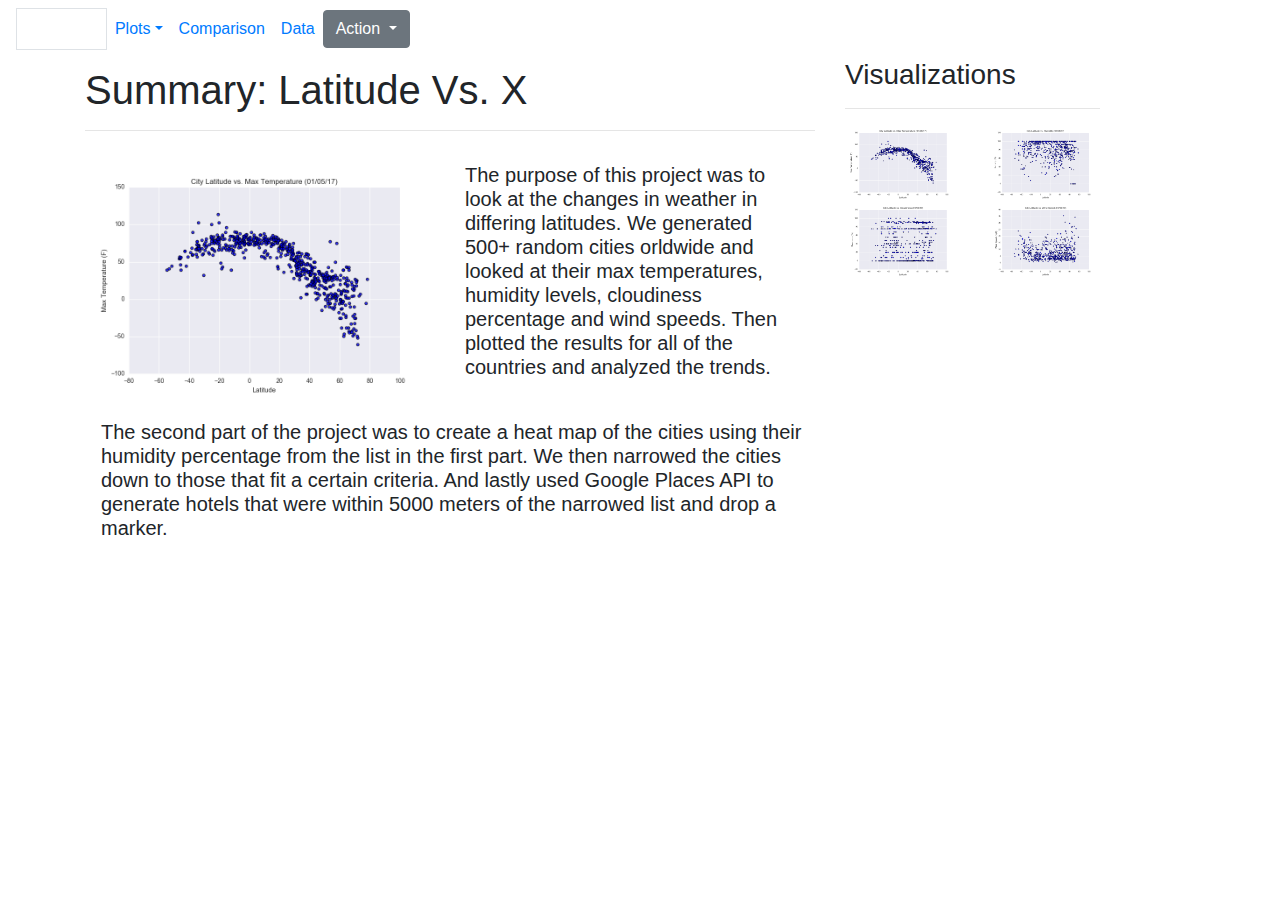
==== index.html @ 05286a6b "Index html file" ====
<!DOCTYPE html>
<html lang="en">



<head>
    <meta charset="UTF-8">
    <title>Web Challenge</title>
    <link rel="stylesheet" href="https://stackpath.bootstrapcdn.com/bootstrap/4.3.1/css/bootstrap.min.css" integrity="sha384-ggOyR0iXCbMQv3Xipma34MD+dH/1fQ784/j6cY/iJTQUOhcWr7x9JvoRxT2MZw1T" crossorigin="anonymous">
    <link rel="stylesheet" href="styles.css">

</head>



<body>

    <nav class="navbar navbar-expand-md">

        <div class="navbar-item">
            <div class=" col-lg-1.5 box green border">
                <a class="nav-link text-white" href="index.html">Latitude</a>
            </div>
        </div>


        <ul class="navbar-nav">
          <li class="nav-item active dropdown">
            <a class="nav-link dropdown-toggle" href="#" id="navbarDropdownMenuLink" data-toggle="dropdown" aria-haspopup="true" aria-expanded="false">Plots<span class="sr-only">(current)</span></a>
            <div class="dropdown-menu" aria-labelledby="navbarDropdownMenuLink">
                <a class="dropdown-item" href="max_temp.html">Max Temperature</a>
                <a class="dropdown-item" href="humidity.html">Humidity</a>
                <a class="dropdown-item" href="cloudiness.html">Cloudiness</a>
                <a class="dropdown-item" href="wind_speed.html">Wind Speed</a>
              </div>
          </li>
          <li class="nav-item">
            <a class="nav-link" href="comparison.html">Comparison</a>
          </li>
          <li class="nav-item">
            <a class="nav-link" href="data.html">Data</a>
          </li>
        </ul>
        <div class="btn-group">
            <button type="button" class="btn btn-secondary dropdown-toggle" data-toggle="dropdown" aria-haspopup="true" aria-expanded="false">
              Action
            </button>
            <div class="dropdown-menu">
              <a class="dropdown-item" href="max_temp.html">Max Temperature</a>
              <a class="dropdown-item" href="humidity.html">Humidity</a>
              <a class="dropdown-item" href="cloudiness.html">Cloudiness</a>
              <a class="dropdown-item" href="wind_speed.html">Wind Speed</a>
              <a class="dropdown-item" href="comparison.html">Comparison</a>
              <a class="dropdown-item" href="data.html">Data</a>
              <div class="dropdown-divider"></div>
              <a class="dropdown-item" href="#">Separated link</a>
            </div>
          </div>
        <div class="clearfix"></div>
    
    </nav>

    <div class="container">

        <!-- First row of information -->
        <div class="row">
            <div class="col-lg-8 box-2">
                <header>
                    <h1></h1>
                    <h1>Summary: Latitude Vs. X</h1>
                    <h1> </h1>
                    <h1> </h1>
                </header>
                <hr>
                <div class="row">
                    <div class="col-xs-12 col-sm-6 mt-3">   
                        <img class="image-responsive" src="Resources/assets/images/Fig1.png" width="100%">
                    </div>    
                    <div class="col-xs-12 col-sm-6">
                        <div class="row">
                            <div class="col-sm-12 mt-3">
                                <h5 class="pull-left mr-3"> The purpose of this project was to look at the changes in weather in differing latitudes. We generated
                                    500+ random cities orldwide and looked at their max temperatures, humidity levels, cloudiness percentage and wind speeds.
                                    Then plotted the results for all of the countries and analyzed the trends.
                                </h5>
                            </div>
                        </div>
                    </div>
                </div>
                <div class="row">
                    <div class="col-xs-12 col-sm-12 mt-3">
                        <h5 class="ml-3 mb-5">
                          The second part of the project was to create a heat map of the cities
                          using their humidity percentage from the list in the first part. We then narrowed the cities down to those that fit a certain criteria. 
                          And lastly used Google Places API to generate hotels that were within 5000 meters of the narrowed list and drop a marker.   
                        </h5>
                    </div>
                </div>
            </div>
            <div class="col-lg-3 box-5">
                <header>
                    <h3 class="mb-3">Visualizations</h3>
                </header>
                <hr>
                <div class="row">
                    <div class="col-3 col-sm-3 col-md-6">   
                        <a href="max_temp.html">
                           <img class="image-responsive" src="Resources/assets/images/Fig1.png" width="100%">
                        </a>
                    </div>
                    <div class="col-3 col-sm-3 col-md-6">
                        <a href="humidity.html">
                            <img class="image-responsive" src="Resources/assets/images/Fig2.png" width="100%">
                        </a>
                    </div>
                    <div class="col-3 col-sm-3 col-md-6"> 
                        <a href="cloudiness.html">  
                            <img class="image-responsive" src="Resources/assets/images/Fig3.png" width="100%">
                        </a>
                    </div>
                    <div class="col-3 col-sm-3 col-md-6">
                        <a href="wind_speed.html">
                            <img class="image-responsive" src="Resources/assets/images/Fig4.png" width="100%">
                        </a>
                    </div>
                </div>        
            </div>
        </div>
    </div>
    


<script src="https://code.jquery.com/jquery-3.3.1.slim.min.js" integrity="sha384-q8i/X+965DzO0rT7abK41JStQIAqVgRVzpbzo5smXKp4YfRvH+8abtTE1Pi6jizo" crossorigin="anonymous"></script>
<script src="https://cdnjs.cloudflare.com/ajax/libs/popper.js/1.14.7/umd/popper.min.js" integrity="sha384-UO2eT0CpHqdSJQ6hJty5KVphtPhzWj9WO1clHTMGa3JDZwrnQq4sF86dIHNDz0W1" crossorigin="anonymous"></script>
<script src="https://stackpath.bootstrapcdn.com/bootstrap/4.3.1/js/bootstrap.min.js" integrity="sha384-JjSmVgyd0p3pXB1rRibZUAYoIIy6OrQ6VrjIEaFf/nJGzIxFDsf4x0xIM+B07jRM" crossorigin="anonymous"></script>
    
      


</body>

</html>
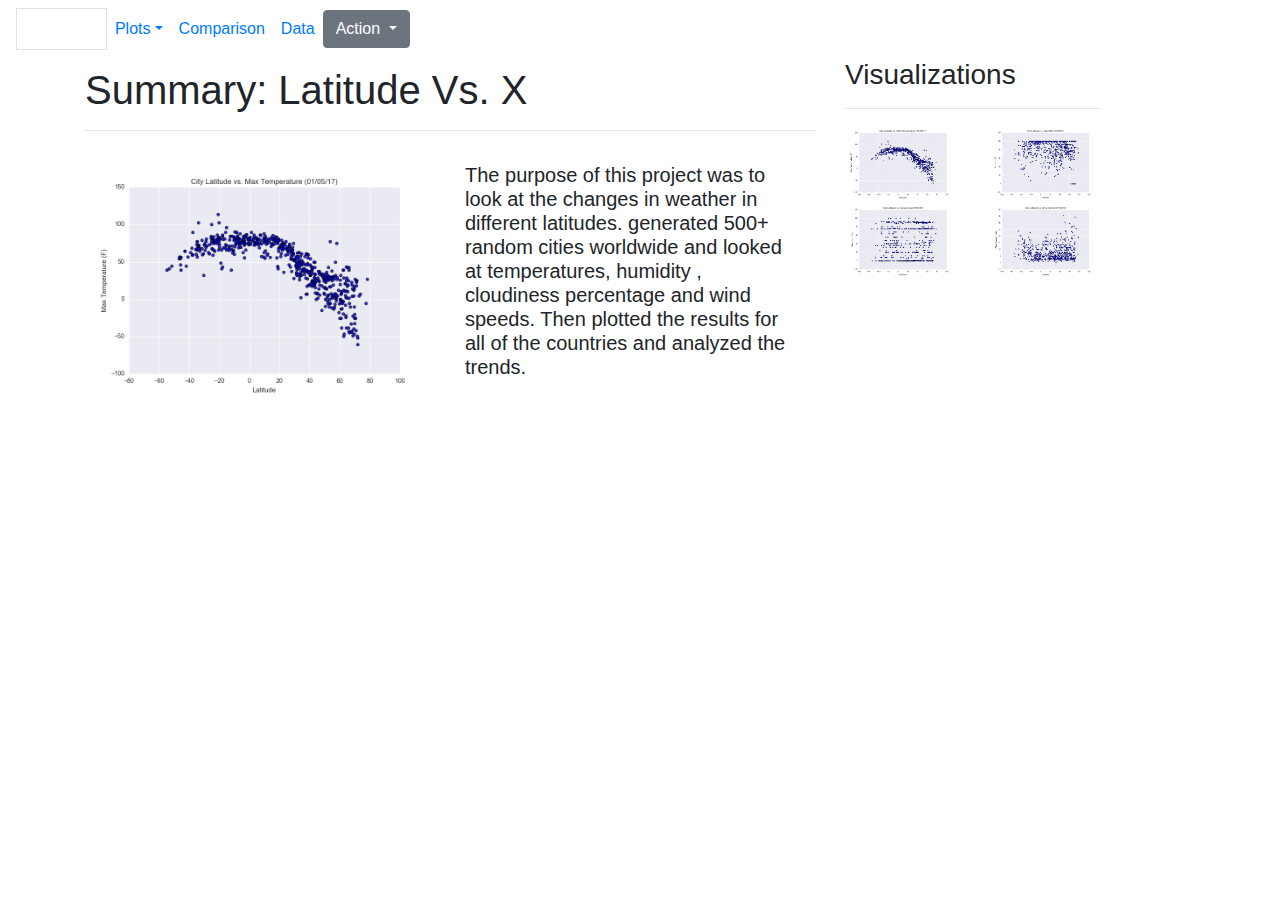
==== commit b9ecc6f5: "code improved" ====
--- a/index.html
+++ b/index.html
@@ -79,8 +79,8 @@
                     <div class="col-xs-12 col-sm-6">
                         <div class="row">
                             <div class="col-sm-12 mt-3">
-                                <h5 class="pull-left mr-3"> The purpose of this project was to look at the changes in weather in differing latitudes. We generated
-                                    500+ random cities orldwide and looked at their max temperatures, humidity levels, cloudiness percentage and wind speeds.
+                                <h5 class="pull-left mr-3"> The purpose of this project was to look at the changes in weather in different latitudes.  generated
+                                    500+ random cities worldwide and looked at temperatures, humidity , cloudiness percentage and wind speeds.
                                     Then plotted the results for all of the countries and analyzed the trends.
                                 </h5>
                             </div>
@@ -90,9 +90,7 @@
                 <div class="row">
                     <div class="col-xs-12 col-sm-12 mt-3">
                         <h5 class="ml-3 mb-5">
-                          The second part of the project was to create a heat map of the cities
-                          using their humidity percentage from the list in the first part. We then narrowed the cities down to those that fit a certain criteria. 
-                          And lastly used Google Places API to generate hotels that were within 5000 meters of the narrowed list and drop a marker.   
+                            
                         </h5>
                     </div>
                 </div>
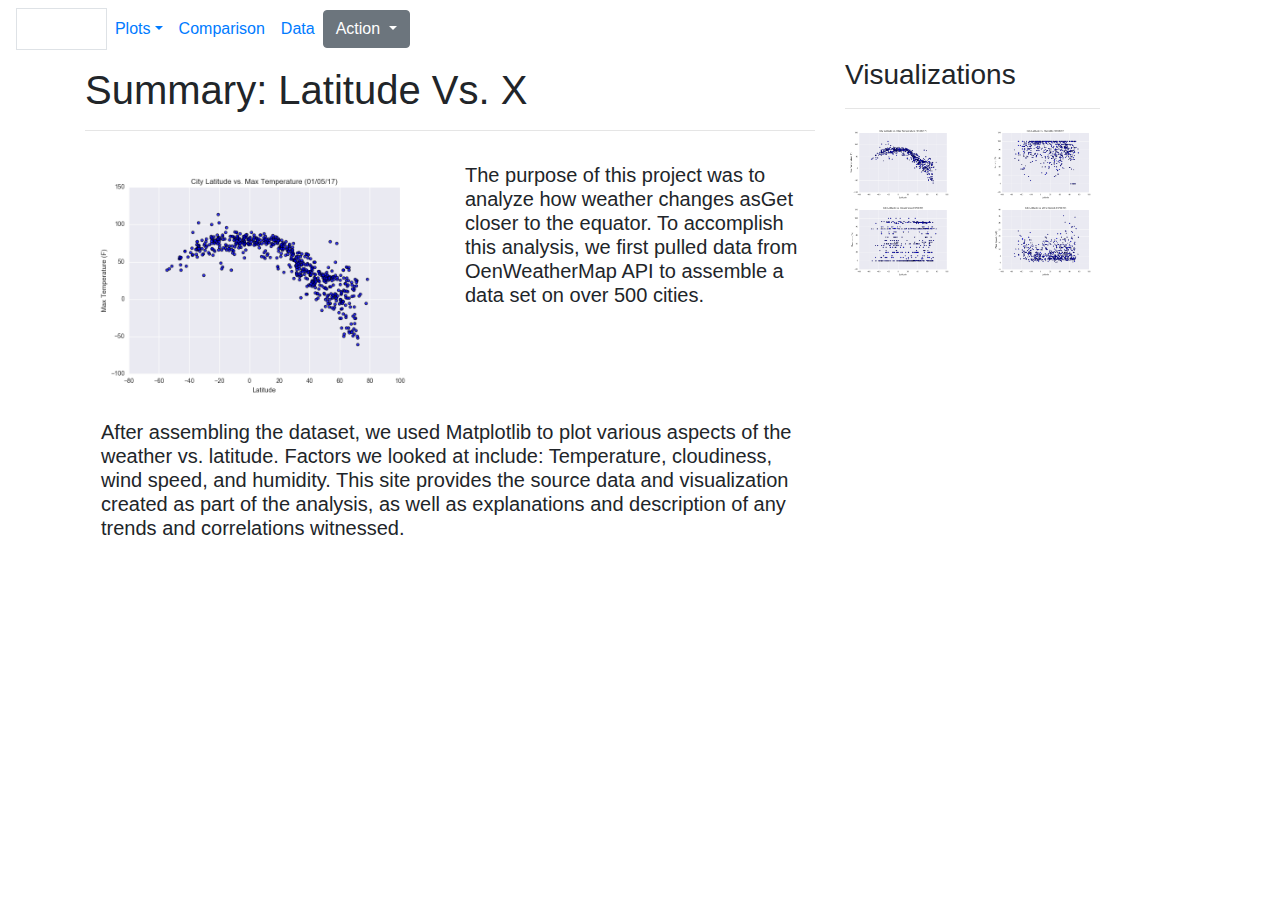
==== commit d43ee45b: "all error fixed" ====
--- a/index.html
+++ b/index.html
@@ -1,4 +1,5 @@
-<!DOCTYPE html>
+<!--Edris-->
+<!DOCTYPE >
 <html lang="en">
 
 
@@ -53,7 +54,7 @@
               <a class="dropdown-item" href="comparison.html">Comparison</a>
               <a class="dropdown-item" href="data.html">Data</a>
               <div class="dropdown-divider"></div>
-              <a class="dropdown-item" href="#">Separated link</a>
+              <a class="dropdown-item" href="#"></a>
             </div>
           </div>
         <div class="clearfix"></div>
@@ -62,7 +63,7 @@
 
     <div class="container">
 
-        <!-- First row of information -->
+        
         <div class="row">
             <div class="col-lg-8 box-2">
                 <header>
@@ -79,9 +80,8 @@
                     <div class="col-xs-12 col-sm-6">
                         <div class="row">
                             <div class="col-sm-12 mt-3">
-                                <h5 class="pull-left mr-3"> The purpose of this project was to look at the changes in weather in different latitudes.  generated
-                                    500+ random cities worldwide and looked at temperatures, humidity , cloudiness percentage and wind speeds.
-                                    Then plotted the results for all of the countries and analyzed the trends.
+                                <h5 class="pull-left mr-3"> The purpose of this project was to analyze how  weather changes asGet closer to the equator. To accomplish this analysis, 
+                                    we first pulled data from OenWeatherMap API to assemble a data set on over 500 cities.
                                 </h5>
                             </div>
                         </div>
@@ -90,8 +90,9 @@
                 <div class="row">
                     <div class="col-xs-12 col-sm-12 mt-3">
                         <h5 class="ml-3 mb-5">
-                            
-                        </h5>
+                            After assembling the dataset, we used Matplotlib to plot various aspects of the weather vs. latitude. Factors we looked at include:
+                            Temperature, cloudiness, wind speed, and humidity. This site provides the source data and visualization created as part of the analysis, as well as explanations and description of any trends and correlations witnessed.
+                                                   </h5>
                     </div>
                 </div>
             </div>
@@ -137,4 +138,4 @@
 
 </body>
 
-</html>+</html>
